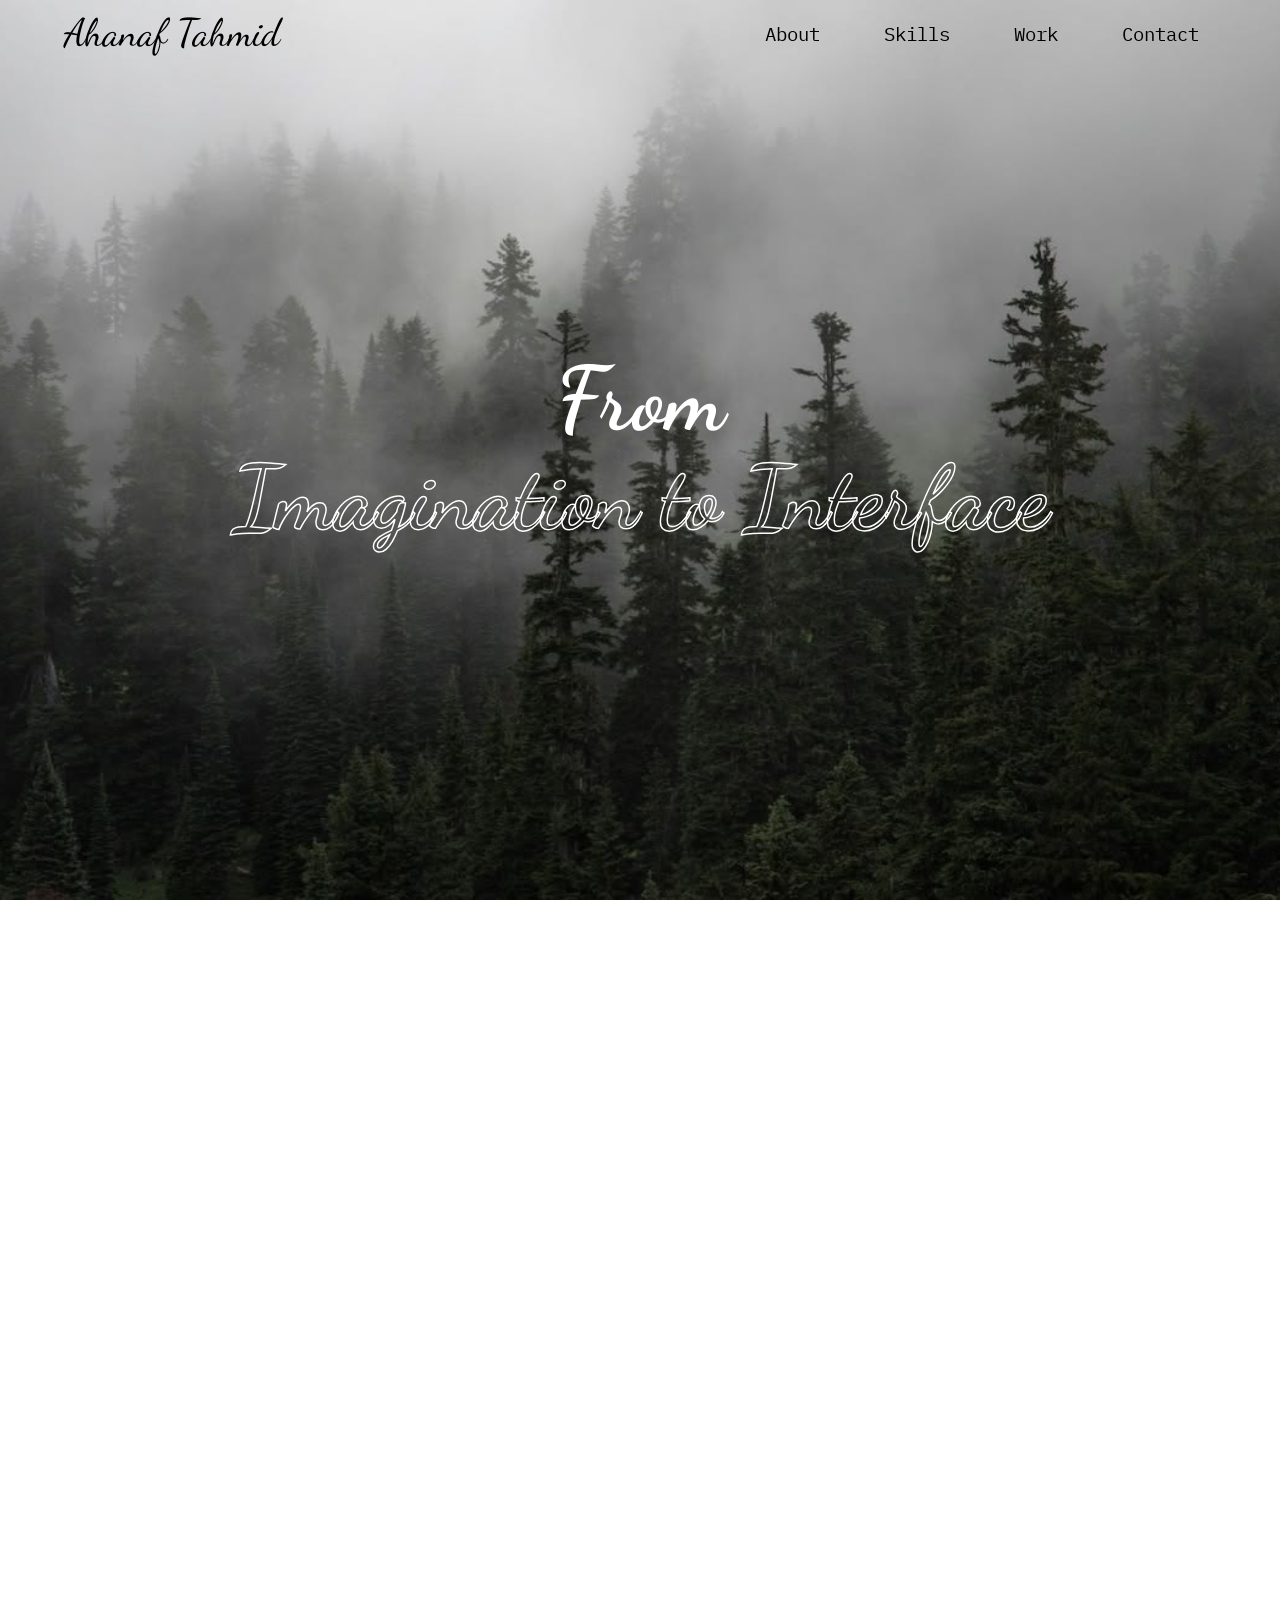
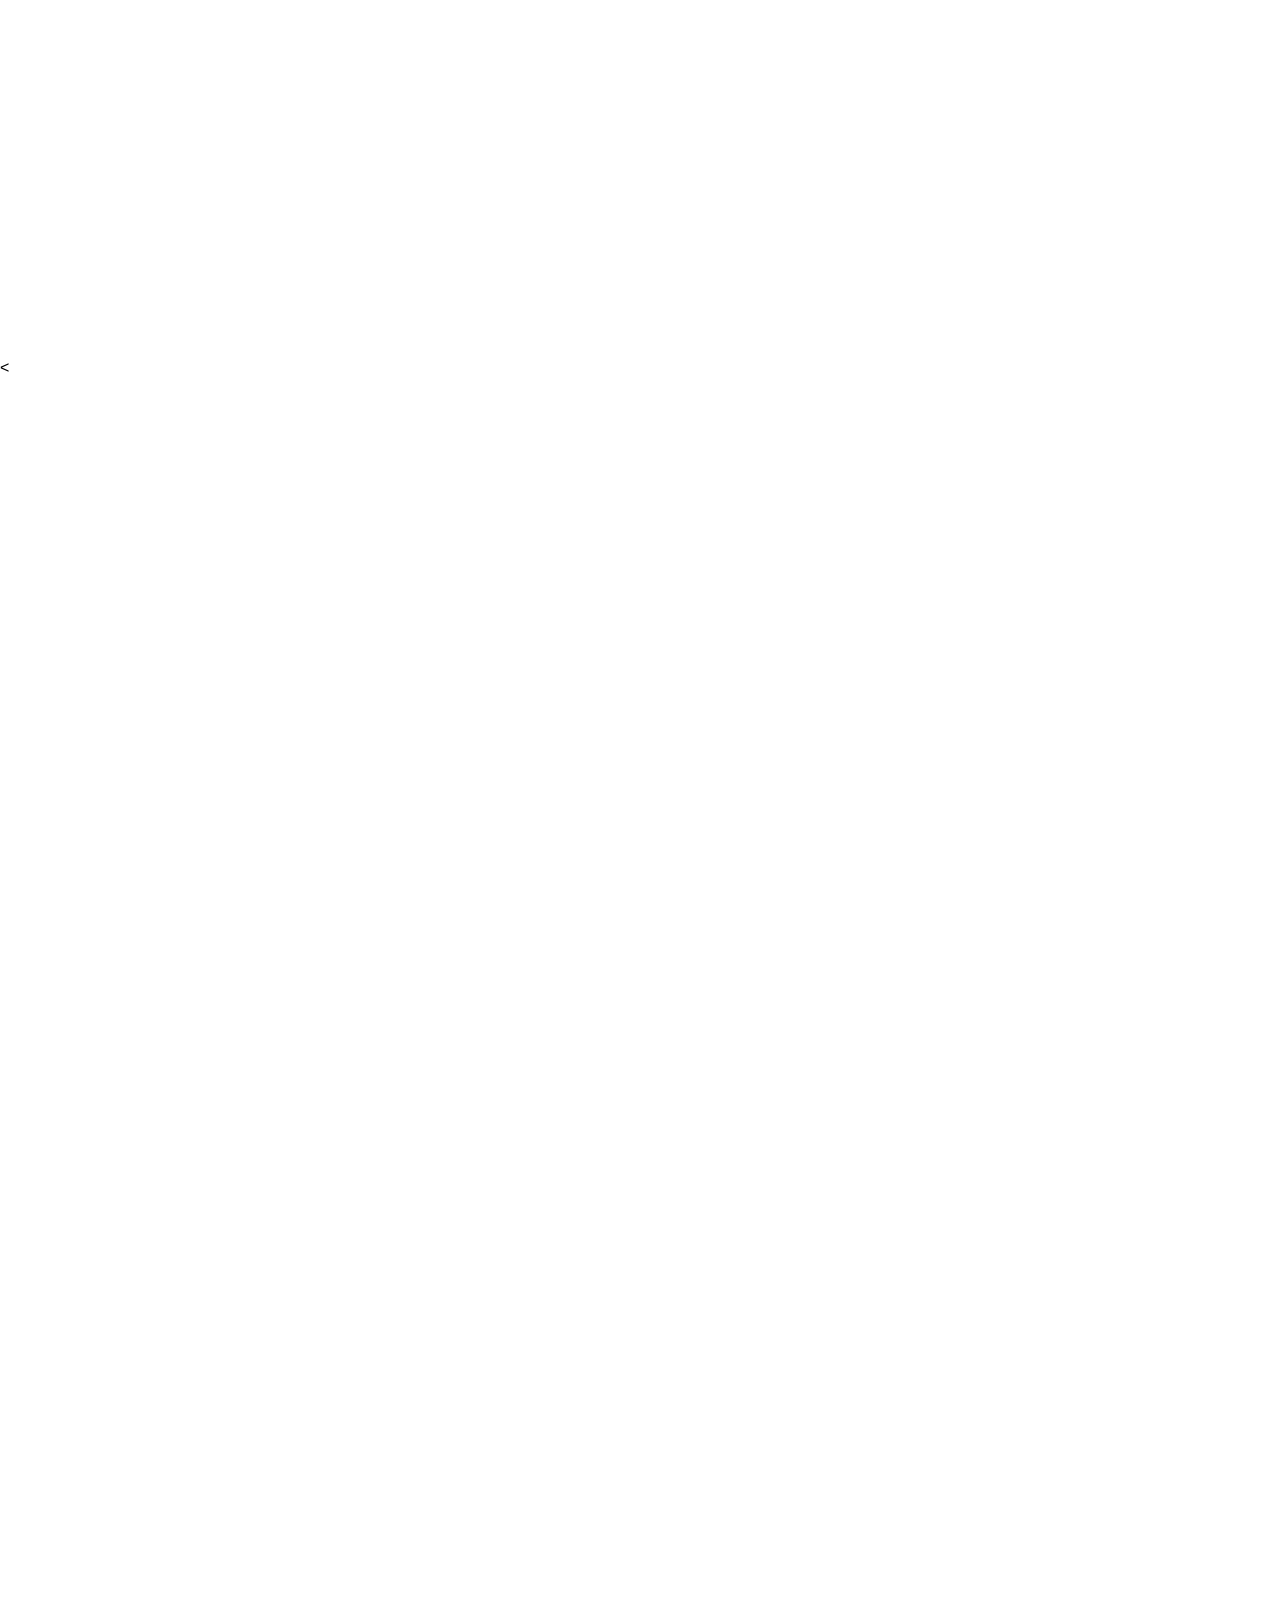
==== index.html @ 58f651fc "fixing the naming" ====
<!DOCTYPE html>
<html lang="en">
<head>
    <link href="https://fonts.googleapis.com/css2?family=IBM+Plex+Mono&display=swap" rel="stylesheet">
    <link rel="preconnect" href="https://fonts.googleapis.com">
    <link rel="preconnect" href="https://fonts.gstatic.com" crossorigin>
    <link href="https://fonts.googleapis.com/css2?family=Dancing+Script:wght@400..700&display=swap" rel="stylesheet">
    <meta charset="UTF-8">
    <meta name="viewport" content="width=device-width, initial-scale=1.0">
    <title>Ahanaf Tahmid</title>

    <link rel="stylesheet" href="Style.css">

</head>

<body>
    
    <div id="overlay"></div>
    <nav class="navbar" id="navbar">
        <div class="name" onclick="window.scrollTo({top: 50, behavior: 'smooth'})" style="cursor:none;" >Ahanaf Tahmid</div>
        <div class="menu" id="menu">
            <a href="#about">About</a>
            <a href="#skills">Skills</a>
            <a href="#work">Work</a>
            <a href="#contact">Contact</a>
        </div>
        <div class="hamburger" id="hamburger">
            <span></span>
            <span></span>
            <span></span>
        </div>
    </nav>

    <div class="hero">
        <h1>From</h1>
        <h1 class="git">Imagination to Interface</h1>
    </div>




    <div class="colorme" id="about">
        <div class="about-header">
            <p class="about-title">About Me</p>
            <div>
                <p class="about-text">
                    I build websites that are clean,fast and intentional.
                    I don't just write code I think about what you need and
                    why before touching a single line. With a strong foundation
                    in both design and development,I create websites that are
                    not only visually appealing but also highly functional. My
                    work is driven by a commitment to quality and a desire to
                    bring ideas to life through code.
                </p>
            </div>
        </div>
        
        <div class="about-cards" onclick="window.location.href='aquarist.html'" style="cursor:pointer;">
            <div class="about-card">
                <h3>Life as an Aquarist</h3>
                <p> 
                    bata or some called it Fighter fish and those cheap round jar that you have to 
                    clean every 3 days. Then the most important problem is that you can have random 
                    fish with him.
                </p>
            </div>

            <div class="about-card" onclick="window.location.href='building.html'" style="cursor:pointer;">
                <h3>The Path of Building</h3>
                <p> 
                    I start by learning who you are, what you're building, 
                    and why it matters. Every project begins with a conversation, 
                    not a template.
                </p>
            </div>

            <div class="about-card" onclick="window.location.href='design.html'" style="cursor:pointer;">
                <h3>Art of Design</h3>
                <p> 
                    I believe software building is an art. As engineering is a broad field of it.
                    
                </p>
            </div>
        </div>

    </div>






    <<div class="colorme" id="skills">
    
    <div class="about-cards">
        <p class="about-title">Skills</p>
        <div class="skill-tags-group">
            <p class="skill-group-label">Frontend</p>
            <div class="skills-grid">
                <div class="skill-tag">HTML</div>
                <div class="skill-tag">CSS</div>
                <div class="skill-tag">JavaScript</div>
                <div class="skill-tag">React</div>
            </div>
        </div>
        <div class="skill-tags-group">
            <p class="skill-group-label">Backend</p>
            <div class="skills-grid">
                <div class="skill-tag">Python</div>
                <div class="skill-tag">Node.js</div>
                <div class="skill-tag">SQL</div>
            </div>
        </div>
        <div class="skill-tags-group">
            <p class="skill-group-label">Tools</p>
            <div class="skills-grid">
                <div class="skill-tag">Git</div>
                <div class="skill-tag">GitHub</div>
                <div class="skill-tag">Kaggle</div>
            </div>
        </div>
        <div class="skill-tags-group">
            <p class="skill-group-label">Operating System</p>
            <div class="skills-grid">
                <div class="skill-tag">Windows</div>
                <div class="skill-tag">Linux-kali</div>
                <div class="skill-tag">Linux-ubuntu</div>
            </div>
        </div>  
    </div>
    </div>

    <div class="colorme" id="work">
    
    <div class="about-cards">
        <p class="about-title">My Work</p>
        
        <div class="work-card" onclick="window.location.href='project1.html'" style="cursor:pointer;">
            <h3>Project One</h3>
            <p>A brief description of what this project does and the technologies used.</p>
        </div>
        <div class="work-card" onclick="window.location.href='project2.html'" style="cursor:pointer;">
            <h3>Project Two</h3>
            <p>A brief description of what this project does and the technologies used.</p>
        </div>
        <div class="work-card" onclick="window.location.href='project3.html'" style="cursor:pointer;">
            <h3>Project Three</h3>
            <p>A brief description of what this project does and the technologies used.</p>
        </div>
        
    </div>
    </div>

    <div class="colorme" id="contact">
        <p class="about-title">Contact</p>
        <div class="contact-links">

            <a href="mailto:ahanaftahmid09@gmail.com" target="_blank">
                <img src="images/gmail.png" alt="Gmail logo, identifying an email contact link." width="40" height="40">
            </a>

            <a href="https://github.com/AhanafThamid-omlet" target="_blank">
                <img src="images/github.png" alt="GitHub logo, identifying a code-hosting profile link." width="40" height="40">
            </a>
            
            <a href="https://linkedin.com/in/ahanaf-tahmid-omlet" target="_blank">
                <img src="images/linkedin.png" alt="LinkedIn logo with the text in, identifying a professional networking profile link." width="40" height="40">
            </a>

        </div>
    </div>

    <script src="Script.js"></script>
    <script src="cursor.js"></script>

</body>
</html>
---- Style.css ----
html {
            scroll-behavior: smooth;
        }
        *, *::before, *::after {
            cursor: none !important;
        }
        

        * {
            box-sizing: border-box;
            margin: 0;
            padding: 0;
        }
        #cursor{
            position: fixed;    
            width: 12px;
            height: 12px;
            background: white;
            border-radius: 50%;
            pointer-events: none;
            z-index: 99999;
            transform: translate(-50%, -50%);   
            transition: transform 0.1s ease, background 0.3s ease, width 0.2s ease, height 0.2s ease;
            mix-blend-mode: difference;
            box-shadow: 
                0 0 6px 2px rgba(255, 255, 255, 0.8),    /* ← inner glow */
                0 0 20px 6px rgba(255, 255, 255, 0.4),   /* ← outer glow */
                0 0 40px 10px rgba(255, 255, 255, 0.2);  /* ← far glow */ 
               
        }
        a:hover ~ #cursor ,button:hover ~ #cursor {
            width: 24px;
            height: 24px;
        }

        body {
            /*background-color: #5E4B43;*/
            background-image: url("images/the_forest.jpeg");
            background-size: cover;
            background-repeat: no-repeat;
            background-position: center;
            background-attachment: fixed;
            min-height: 100vh;
            font-family: Arial;
        }

        #overlay {
            position: fixed;
            top: 0;
            left: 0;
            width: 100%;
            height: 100%;
            background: black;
            opacity: 0;
            pointer-events: none;
            transition: opacity 0.3s ease;
            z-index: 0;
        }

        /* ── NAVBAR ── */
        .navbar {
            position: fixed;
            top: 0;
            left: 0;
            right: 0;
            z-index: 1000;
            display: flex;
            justify-content: space-between;
            align-items: center;
            padding: 10px 5%;
            border: none;        /* ← add this */
            outline: none;       /* ← add this */
            overflow: visible;
        }
        .navbar::before {
            content: '';
            position: absolute;
            top: 0;
            left: 0;
            right: 0;
            height: 200px;
            background: linear-gradient(to bottom, rgba(0, 0, 0, 20) 0%,transparent 20%);
            z-index: -1;
            pointer-events: none;
            opacity: 0;                    /* ← hidden by default */
            transition: opacity 0.5s ease;
        }

        .navbar.faded::before {
            opacity: 1;                    /* ← shows when scrolled */
        }

        .name {
            color: black;
            font-size: clamp(22px, 3vw, 60px);
            font-family: "Dancing Script", cursive;
            white-space: nowrap;
        }

        .menu {
            display: flex;
            color: black;
            gap: clamp(15px, 3vw, 30px);
            font-family: 'IBM Plex Mono', monospace;
        }

        .menu a {
            text-decoration: none;
            color: black;
            font-size: clamp(13px, 1.5vw, 20px);
            white-space: nowrap;
            transition: color 0.4s ease;
            border: 1px solid transparent; /* ← hidden by default */
            padding: 6px 16px;
        }
        .menu a.active {
            color: white ;
            border: 1px solid currentColor; /* ← shows only when active */
            border-radius: 25px;
            
        }

        .menu a:hover {
            font-weight: bold;
            
        }
        

        /* ── HERO ── */
        .hero {
            position: relative;
            z-index: 1;
            height: 100vh;
            display: flex;
            flex-direction: column;
            align-items: center;
            justify-content: center;
            padding: 0 5%;

            
        }
        

        .hero h1 {
            font-size: clamp(36px, 7vw, 100px);
            line-height: 1.1;
            color: white;
            font-family: 'Dancing Script', cursive;
            text-align: center;
        }

        .hero h1.git {
            color: transparent;
            -webkit-text-stroke: 1.5px white;
        }

        /* ── SECTIONS ── */
        .colorme {
            position: relative;
            z-index: 1;
            min-height: 100vh;
            padding: clamp(80px, 10vw, 140px) 20%;
            color: white;
            display: flex;
            flex-direction: column;
            justify-content: center;
    
        }

        /* ── ABOUT GRID ── */
        .about-title {
            font-size: clamp(32px, 5vw, 64px);
            color: white;
            font-family: "Dancing Script", cursive;
            margin-bottom: 24px;
        }

        .about-text {
            font-family: 'IBM Plex Mono', monospace;
            font-size: clamp(12px, 1.5vw, 16px);
            line-height: 1.5;
            color: rgba(255, 255, 255, 0.75);
            max-width: 900px;
        }
        .about-header {
            display: grid;
            grid-template-columns: 2fr 2fr;  /* ← was 1fr 1fr, now text gets more space */
            gap: 40px;
            align-items: start;
            margin-bottom: 60px;
            max-width: 900px;               /* ← add this to prevent stretching too wide */
            margin-left: auto;               /* ← these two center the whole block */
            margin-right: auto;
        }

        .about-cards {
            display: grid;
            grid-template-columns: repeat(auto-fit, minmax(260px, 1fr));
            gap: 24px;
            max-width: 1500px;       /* ← match the header width */
            margin-left: auto;       /* ← center the cards too */
            margin-right: auto;
            width: 100%;
        }

        .about-card {
            border: 1px solid rgba(255, 255, 255, 0.2);
            padding: 36px 28px;
            transition: border-color 0.3s, background 0.3s, backdrop-filter 0.3s, box-shadow 0.3s;
            cursor: pointer;
            position: relative;
            background: transparent;
            border-radius: 12px;
        }

        .about-card::after {
        content: '→';
        position: absolute;
        bottom: 20px;
        right: 24px;
        color: rgba(255,255,255,0.3);
        font-size: 18px;
        transition: color 0.3s, transform 0.3s;
        }

        .about-card:hover {
            border-color: rgba(255, 255, 255, 0.5);
            background: rgba(255, 255, 255, 0.05);        /* ← subtle white tint */
            backdrop-filter: blur(10px);                   /* ← frosted glass blur */
            -webkit-backdrop-filter: blur(10px);           /* ← safari support */
            /*box-shadow: 
                0 0 20px rgba(255, 255, 255, 0.05),        /* ← soft outer glow */
                /*inset 0 0 20px rgba(255, 255, 255, 0.03);*/  /* ← inner glow */
        }

        .about-card:hover::after {
            color: white;
            transform: translateX(4px);
        }

        .about-card h3 {
            font-family: 'Dancing Script', cursive;
            font-size: clamp(20px, 2.5vw, 30px);
            color: white;
            margin-bottom: 16px;
        }

        .about-card p {
            font-family: 'IBM Plex Mono', monospace;
            font-size: clamp(12px, 1.2vw, 15px);
            color: rgba(255, 255, 255, 0.6);
            line-height: 1.5;
        }

        @media (max-width: 768px) {
        .about-header {
            grid-template-columns: 1fr;
            gap: 24px;
        }
        }

        /* ── SKILLS GRID ── */
        .about-header.single {
            grid-template-columns: 1fr;  /* ← single column when no text */
        }
        .skills-grid {
            display: flex;
            flex-wrap: wrap;
            gap: 14px;
            margin-top: 10px;
        }

        .skill-tag {
            border: 1px solid rgba(255,255,255,0.4);
            padding: 8px 20px;
            font-family: 'IBM Plex Mono', monospace;
            font-size: clamp(12px, 1.2vw, 15px);
            color: rgba(255,255,255,0.85);
            letter-spacing: 0.05em;
            transition: border-color 0.3s, color 0.3s, background 0.3s; /* ← add background */
            cursor: pointer;                                              /* ← add this */
        }
        .skill-group-label {
            font-family: 'Dancing Script', cursive;
            font-size: clamp(20px, 2.5vw, 30px);
            color: white;
            margin-bottom: 16px;
        }

        .skill-tag:hover {
            border-color: yellow;
            color: yellow;
            background: rgba(255, 255, 0, 0.05);
        }

        /* ── WORK GRID ── */
        .work-grid {
            display: grid;
            grid-template-columns: repeat(auto-fit, minmax(260px, 1fr));
            gap: 24px;
            margin-top: 10px;
        }

        .work-card {
            border: 1px solid rgba(255,255,255,0.2);
            padding: 28px 24px;
            transition: border-color 0.3s;
            border-radius: 12px;
            position: relative;
            cursor: pointer;
        }
        .work-card::after {
            content: '→';
            position: absolute;
            bottom: 20px;
            right: 24px;
            color: rgba(255,255,255,0.3);
            font-size: 18px;
            transition: color 0.3s, transform 0.3s;
        }

        .work-card:hover::after {
            color: white;
            transform: translateX(4px);
        }

        .work-card:hover {
            color: clear;
            -webkit-text-stroke: 1px rgb(255, 0, 0);
            border-color: rgba(255,255,255,0.7);
        }

        .work-card h3 {
            font-family: 'IBM Plex Mono', monospace;
            font-size: clamp(14px, 1.5vw, 18px);
            color: white;
            margin-bottom: 10px;
        }

        .work-card p {
            font-size: clamp(12px, 1.2vw, 15px);
            color: rgba(255,255,255,0.6);
            line-height: 1.5;
        }

        /* ── CONTACT ── */
        .contact-links {
            display: flex;
            flex-direction: row;      /* ← side by side instead of column */
            gap: 24px;
            margin-top: 10px;
            justify-content: center;  /* ← centers them horizontally */
            align-items: center;
        }

        .contact-links a {
            font-family: 'IBM Plex Mono', monospace;
            font-size: clamp(14px, 1.5vw, 18px);
            color: rgba(255,255,255,0.75);
            text-decoration: none;
            
            padding-bottom: 12px;
            transition: color 0.3s, border-color 0.3s;
            width: fit-content;
        }

        .contact-links a:hover {
            color: yellow;
            border-color: yellow;
        }

        /* ── HAMBURGER ── */
        .hamburger {
            display: none;
            flex-direction: column;
            gap: 5px;
            cursor: pointer;
        }

        .hamburger span {
            width: 25px;
            height: 2px;
            background: white;
            display: block;
        }

        /* ── RESPONSIVE ── */
        @media (max-width: 600px) {
            .hamburger { display: flex; }

            .menu {
                display: none;
                flex-direction: column;
                position: absolute;
                top: 70px;
                right: 5%;
                background: rgba(0,0,0,0.9); 
                padding: 20px;
                gap: 20px;
                border-radius: 8px;
            }
            .menu.open { display: flex; }
            .menu a { font-size: 18px; }
        }
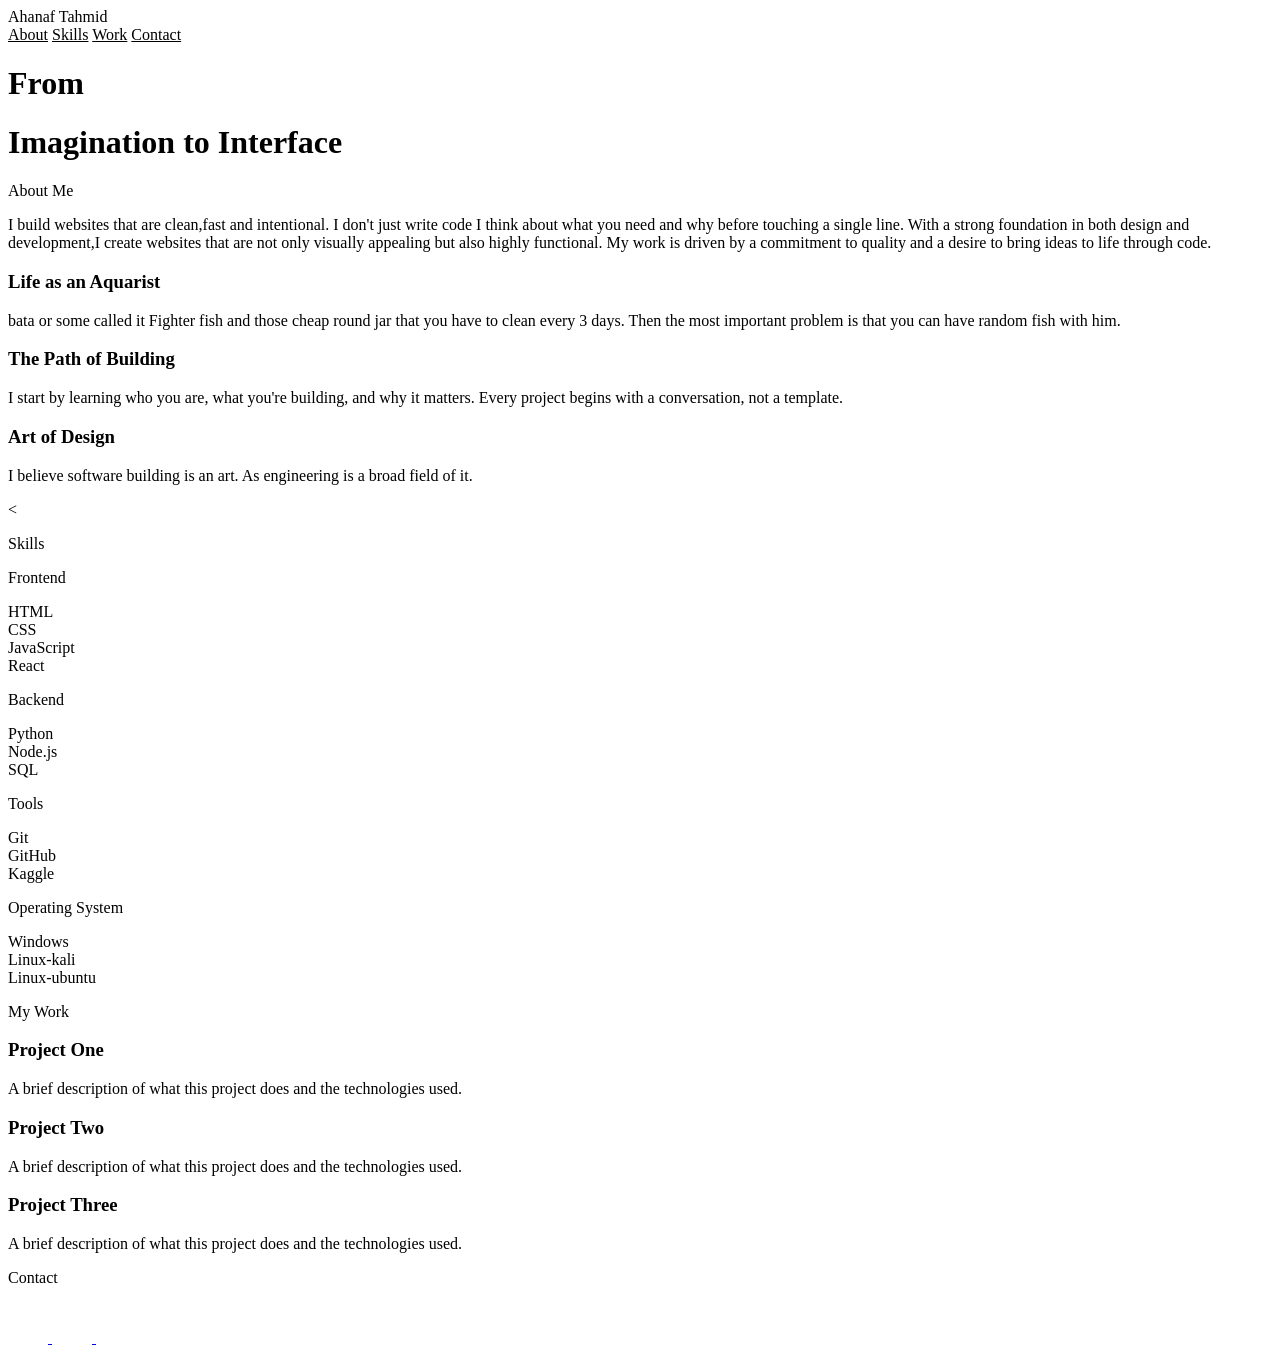
==== commit 84594f6e: "CSS fix" ====
--- a/index.html
+++ b/index.html
@@ -9,7 +9,7 @@
     <meta name="viewport" content="width=device-width, initial-scale=1.0">
     <title>Ahanaf Tahmid</title>
 
-    <link rel="stylesheet" href="Style.css">
+    <link rel="stylesheet" href="./style.css">
 
 </head>
 
@@ -171,7 +171,7 @@
     </div>
 
     <script src="Script.js"></script>
-    <script src="cursor.js"></script>
+    <script src="./cursor.js"></script>
 
 </body>
 </html>
